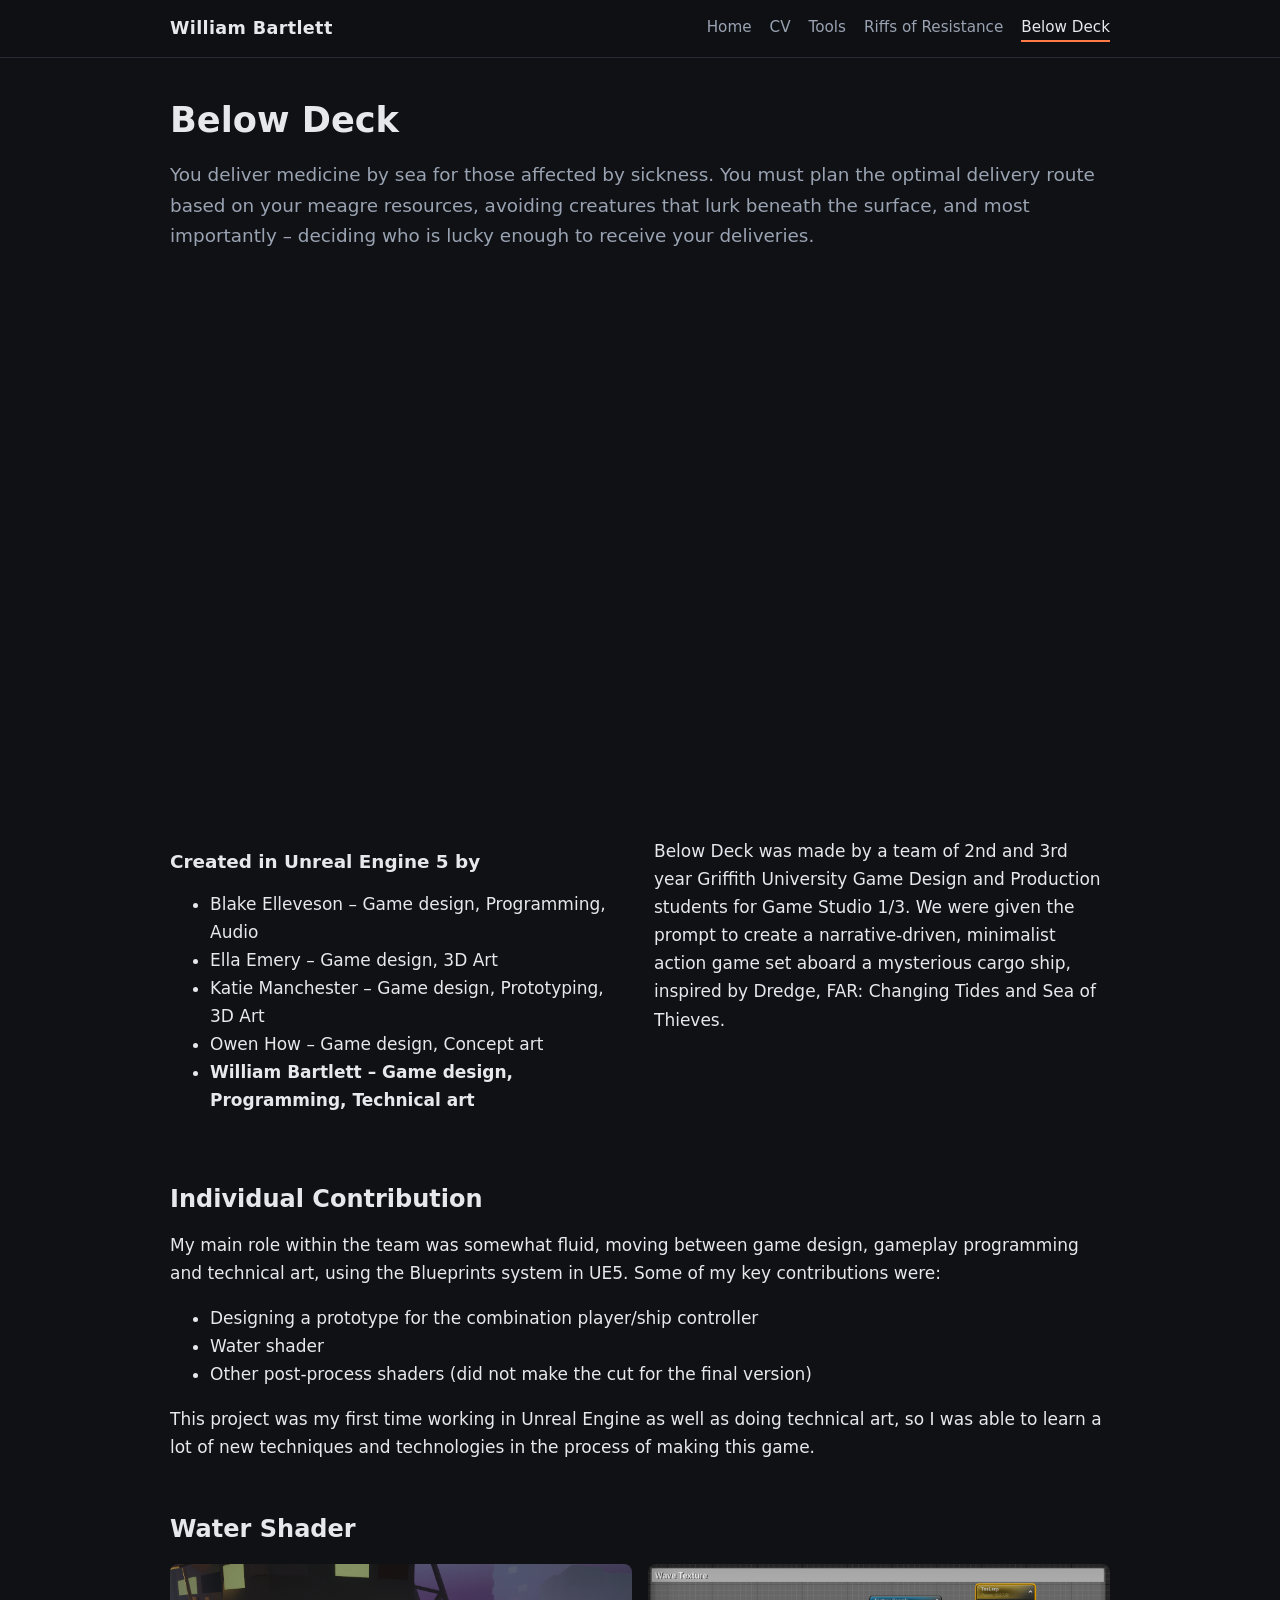
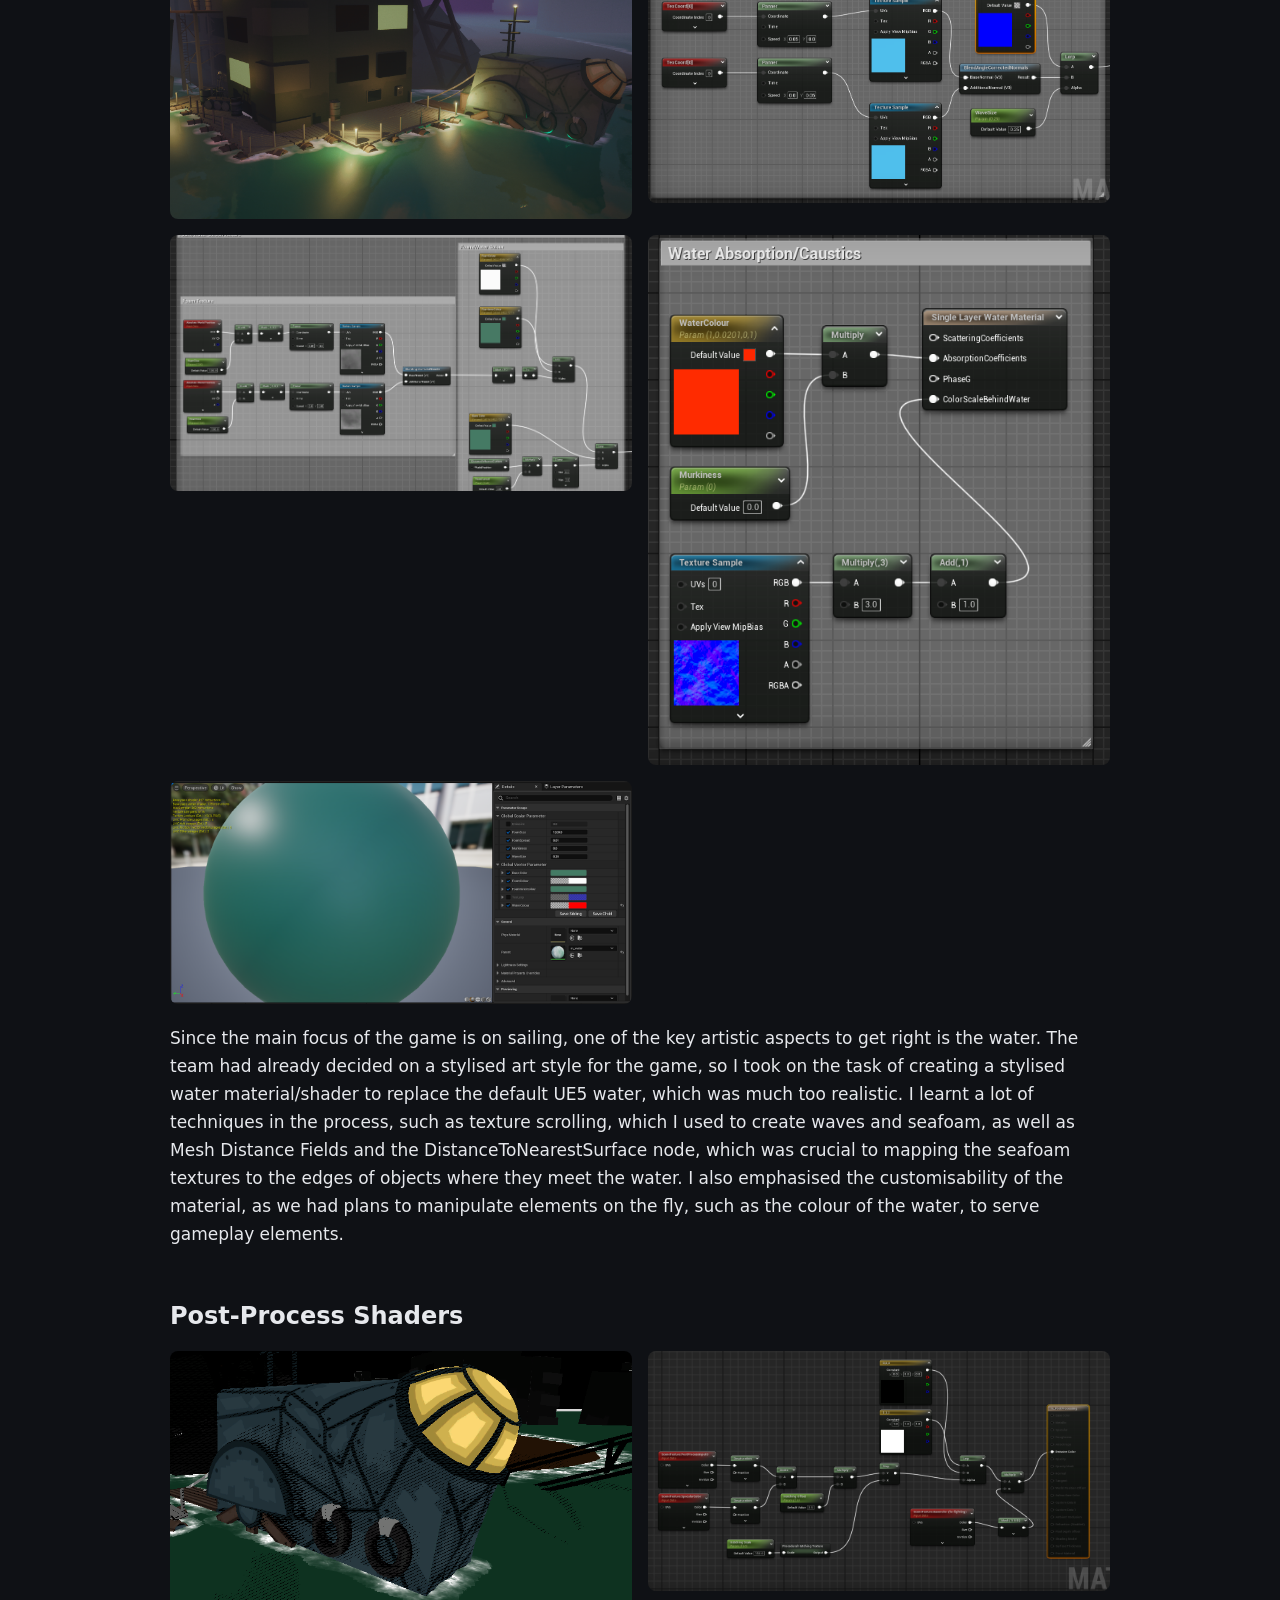
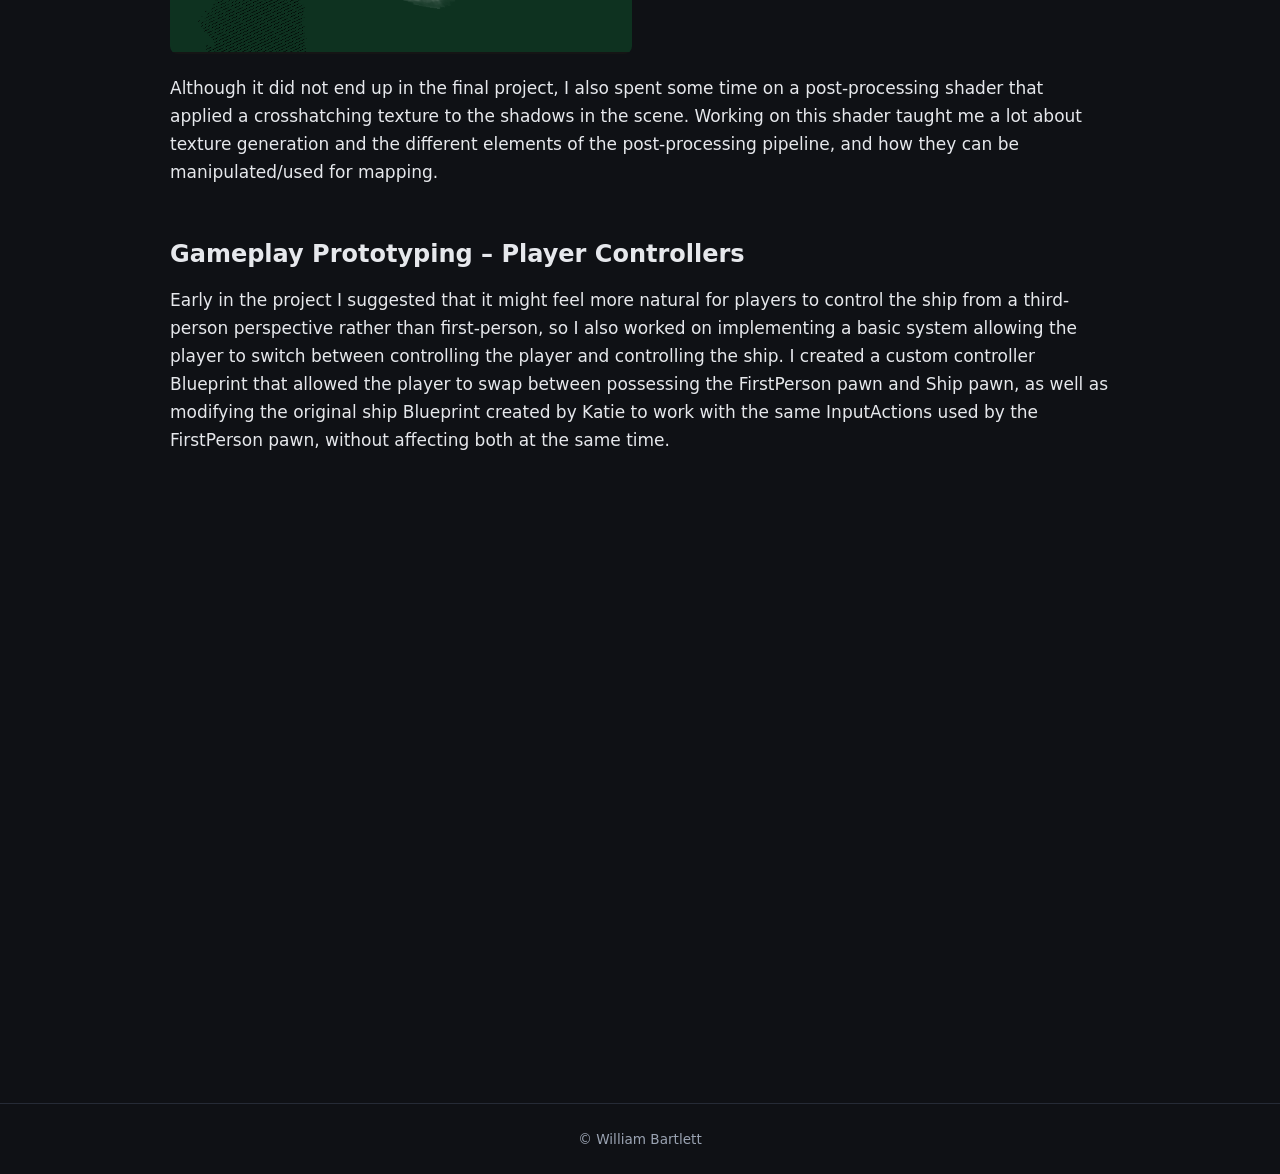
==== below-deck.html @ a275886f "migrate google sites layout to github pages" ====
<!doctype html>
<html lang="en">
<head>
  <meta charset="utf-8">
  <meta name="viewport" content="width=device-width, initial-scale=1">
  <title>William Bartlett - Below Deck</title>
  <meta name="description" content="Deliver medicine by sea, plan routes on meagre resources, avoid what lurks below, and decide who receives your deliveries.">
  <meta property="og:image" content="assets/img/bd-water-1.png">
  <link rel="stylesheet" href="assets/css/style.css">
</head>
<body>
  <header class="site-header">
    <div class="inner">
      <a class="brand" href="index.html">William Bartlett</a>
      <nav class="site-nav">
        <a href="index.html">Home</a>
        <a href="cv.html">CV</a>
        <a href="tools.html">Tools</a>
        <a href="riffs-of-resistance.html">Riffs of Resistance</a>
        <a href="below-deck.html" aria-current="page">Below Deck</a>
      </nav>
    </div>
  </header>

  <main>
    <h1>Below Deck</h1>
    <p class="lead">You deliver medicine by sea for those affected by sickness. You must plan the optimal delivery route based on your meagre resources, avoiding creatures that lurk beneath the surface, and most importantly – deciding who is lucky enough to receive your deliveries.</p>

    <div class="video">
      <iframe src="https://www.youtube-nocookie.com/embed/F-MtSrpJV0A" title="Below Deck gameplay demo" allow="accelerometer; encrypted-media; gyroscope; picture-in-picture; fullscreen" allowfullscreen loading="lazy"></iframe>
    </div>

    <div class="split">
      <div>
        <h3>Created in Unreal Engine 5 by</h3>
        <ul>
          <li>Blake Elleveson – Game design, Programming, Audio</li>
          <li>Ella Emery – Game design, 3D Art</li>
          <li>Katie Manchester – Game design, Prototyping, 3D Art</li>
          <li>Owen How – Game design, Concept art</li>
          <li><strong>William Bartlett – Game design, Programming, Technical art</strong></li>
        </ul>
      </div>
      <div>
        <p>Below Deck was made by a team of 2nd and 3rd year Griffith University Game Design and Production students for Game Studio 1/3. We were given the prompt to create a narrative-driven, minimalist action game set aboard a mysterious cargo ship, inspired by Dredge, FAR: Changing Tides and Sea of Thieves.</p>
      </div>
    </div>

    <section>
      <h2>Individual Contribution</h2>
      <p>My main role within the team was somewhat fluid, moving between game design, gameplay programming and technical art, using the Blueprints system in UE5. Some of my key contributions were:</p>
      <ul>
        <li>Designing a prototype for the combination player/ship controller</li>
        <li>Water shader</li>
        <li>Other post-process shaders (did not make the cut for the final version)</li>
      </ul>
      <p>This project was my first time working in Unreal Engine as well as doing technical art, so I was able to learn a lot of new techniques and technologies in the process of making this game.</p>
    </section>

    <section>
      <h2>Water Shader</h2>
      <div class="gallery">
        <a href="assets/img/bd-water-1.png" target="_blank" rel="noopener"><img src="assets/img/bd-water-1.png" alt="Stylised water with seafoam around the dock and ship"></a>
        <a href="assets/img/bd-water-2.png" target="_blank" rel="noopener"><img src="assets/img/bd-water-2.png" alt="Wave texture: panning normal maps blended together"></a>
        <a href="assets/img/bd-water-3.png" target="_blank" rel="noopener"><img src="assets/img/bd-water-3.png" alt="Foam texture and foam/water colour, masked with DistanceToNearestSurface"></a>
        <a href="assets/img/bd-water-4.png" target="_blank" rel="noopener"><img src="assets/img/bd-water-4.png" alt="Water absorption and caustics into the Single Layer Water material"></a>
        <a href="assets/img/bd-water-5.png" target="_blank" rel="noopener"><img src="assets/img/bd-water-5.png" alt="Water material instance with exposed parameters"></a>
      </div>
      <p>Since the main focus of the game is on sailing, one of the key artistic aspects to get right is the water. The team had already decided on a stylised art style for the game, so I took on the task of creating a stylised water material/shader to replace the default UE5 water, which was much too realistic. I learnt a lot of techniques in the process, such as texture scrolling, which I used to create waves and seafoam, as well as Mesh Distance Fields and the DistanceToNearestSurface node, which was crucial to mapping the seafoam textures to the edges of objects where they meet the water. I also emphasised the customisability of the material, as we had plans to manipulate elements on the fly, such as the colour of the water, to serve gameplay elements.</p>
    </section>

    <section>
      <h2>Post-Process Shaders</h2>
      <div class="gallery">
        <a href="assets/img/bd-pp-1.png" target="_blank" rel="noopener"><img src="assets/img/bd-pp-1.png" alt="Crosshatching post-process applied to shadows on the ship"></a>
        <a href="assets/img/bd-pp-2.png" target="_blank" rel="noopener"><img src="assets/img/bd-pp-2.png" alt="Crosshatching post-process material graph"></a>
      </div>
      <p>Although it did not end up in the final project, I also spent some time on a post-processing shader that applied a crosshatching texture to the shadows in the scene. Working on this shader taught me a lot about texture generation and the different elements of the post-processing pipeline, and how they can be manipulated/used for mapping.</p>
    </section>

    <section>
      <h2>Gameplay Prototyping – Player Controllers</h2>
      <p>Early in the project I suggested that it might feel more natural for players to control the ship from a third-person perspective rather than first-person, so I also worked on implementing a basic system allowing the player to switch between controlling the player and controlling the ship. I created a custom controller Blueprint that allowed the player to swap between possessing the FirstPerson pawn and Ship pawn, as well as modifying the original ship Blueprint created by Katie to work with the same InputActions used by the FirstPerson pawn, without affecting both at the same time.</p>
      <div class="video">
      <iframe src="https://www.youtube-nocookie.com/embed/NveEloh2Sfo" title="Below Deck player/ship controller prototype" allow="accelerometer; encrypted-media; gyroscope; picture-in-picture; fullscreen" allowfullscreen loading="lazy"></iframe>
    </div>
    </section>
  </main>

  <footer class="site-footer">© William Bartlett</footer>
</body>
</html>
---- assets/css/style.css ----
:root {
  --bg: #0f1115;
  --surface: #171a21;
  --border: #262b36;
  --text: #e6e8ec;
  --muted: #9aa3b2;
  --accent: #ff7a45;
  --max: 980px;
}

* { box-sizing: border-box; }

html { scroll-behavior: smooth; }

body {
  margin: 0;
  background: var(--bg);
  color: var(--text);
  font-family: "Inter", system-ui, -apple-system, "Segoe UI", Roboto, sans-serif;
  line-height: 1.65;
  font-size: 17px;
}

a { color: var(--accent); }
a:hover { text-decoration: none; }

img { max-width: 100%; display: block; border-radius: 8px; }

/* ---------- header / nav ---------- */
.site-header {
  position: sticky;
  top: 0;
  z-index: 10;
  background: rgba(15, 17, 21, 0.92);
  backdrop-filter: blur(8px);
  border-bottom: 1px solid var(--border);
}
.site-header .inner {
  max-width: var(--max);
  margin: 0 auto;
  padding: 14px 20px;
  display: flex;
  align-items: center;
  justify-content: space-between;
  gap: 16px;
  flex-wrap: wrap;
}
.brand {
  font-weight: 700;
  font-size: 1.1rem;
  color: var(--text);
  text-decoration: none;
  letter-spacing: 0.02em;
}
.site-nav { display: flex; gap: 18px; flex-wrap: wrap; }
.site-nav a {
  color: var(--muted);
  text-decoration: none;
  font-size: 0.95rem;
}
.site-nav a:hover,
.site-nav a[aria-current="page"] { color: var(--text); }
.site-nav a[aria-current="page"] { border-bottom: 2px solid var(--accent); }

/* ---------- layout ---------- */
main {
  max-width: var(--max);
  margin: 0 auto;
  padding: 40px 20px 80px;
}

h1, h2, h3 { line-height: 1.25; }
h1 { font-size: 2.2rem; margin: 0 0 0.4em; }
h2 { font-size: 1.5rem; margin: 2.2em 0 0.6em; }
h3 { font-size: 1.15rem; margin: 1.6em 0 0.4em; }

.lead { font-size: 1.15rem; color: var(--muted); }
.muted { color: var(--muted); }

.hero-img { width: 100%; margin: 0 0 32px; }

section + section { margin-top: 48px; }

/* ---------- project cards (home) ---------- */
.cards {
  display: grid;
  grid-template-columns: repeat(auto-fit, minmax(280px, 1fr));
  gap: 24px;
}
.card {
  background: var(--surface);
  border: 1px solid var(--border);
  border-radius: 12px;
  overflow: hidden;
  display: flex;
  flex-direction: column;
}
.card img { border-radius: 0; aspect-ratio: 16 / 9; object-fit: cover; width: 100%; }
.card .body { padding: 18px 20px 22px; display: flex; flex-direction: column; gap: 6px; flex: 1; }
.card .video { margin: 10px 0 14px; }
.card h3 { margin: 0; }
.card .roles { color: var(--muted); font-size: 0.92rem; }
.card .btn { margin-top: auto; align-self: flex-start; }

.btn {
  display: inline-block;
  padding: 8px 16px;
  border: 1px solid var(--accent);
  border-radius: 6px;
  color: var(--accent);
  text-decoration: none;
  font-weight: 600;
  font-size: 0.9rem;
  letter-spacing: 0.04em;
}
.btn:hover { background: var(--accent); color: var(--bg); }

/* ---------- media ---------- */
.gallery {
  display: grid;
  grid-template-columns: repeat(auto-fit, minmax(380px, 1fr));
  gap: 16px;
  margin: 20px 0;
}
.video {
  position: relative;
  aspect-ratio: 16 / 9;
  margin: 20px 0;
}
.video iframe {
  position: absolute;
  inset: 0;
  width: 100%;
  height: 100%;
  border: 0;
  border-radius: 8px;
}

.split {
  display: grid;
  grid-template-columns: 1fr 1fr;
  gap: 28px;
  align-items: start;
}
@media (max-width: 760px) {
  .split { grid-template-columns: 1fr; }
}

/* ---------- CV ---------- */
.cv-entry { margin-bottom: 28px; }
.cv-entry h3 { margin-bottom: 0; }
.cv-entry .where { color: var(--muted); margin: 2px 0 8px; }
.skills {
  display: grid;
  grid-template-columns: repeat(auto-fit, minmax(200px, 1fr));
  gap: 20px;
}
.skills ul { padding-left: 1.1em; margin: 0; }
.skills h3 { margin-top: 0; }
.panel {
  background: var(--surface);
  border: 1px solid var(--border);
  border-radius: 12px;
  padding: 20px;
}

/* ---------- contact / footer ---------- */
.contact { display: flex; gap: 14px; margin-top: 12px; }
.contact a {
  display: inline-flex;
  width: 44px;
  height: 44px;
  align-items: center;
  justify-content: center;
  border: 1px solid var(--border);
  border-radius: 50%;
  color: var(--text);
}
.contact a:hover { border-color: var(--accent); color: var(--accent); }
.contact svg { width: 20px; height: 20px; fill: currentColor; }

.site-footer {
  border-top: 1px solid var(--border);
  color: var(--muted);
  font-size: 0.85rem;
  text-align: center;
  padding: 24px 20px;
}

/* ---------- home intro ---------- */
.intro {
  display: grid;
  grid-template-columns: 220px 1fr;
  gap: 36px;
  align-items: center;
  margin-bottom: 24px;
}
.intro h1 { margin-bottom: 0.2em; }
.intro h2 { margin-top: 1em; }
.portrait {
  width: 220px;
  height: 220px;
  object-fit: cover;
  object-position: 50% 35%;
  border-radius: 50%;
  border: 3px solid var(--border);
}
@media (max-width: 700px) {
  .intro { grid-template-columns: 1fr; justify-items: center; text-align: center; gap: 20px; }
  .portrait { width: 160px; height: 160px; }
}

/* gallery images open full size */
.gallery a { display: block; }
.gallery a img { transition: opacity .15s; }
.gallery a:hover img { opacity: .85; }
@media (max-width: 440px) {
  .gallery { grid-template-columns: 1fr; }
}
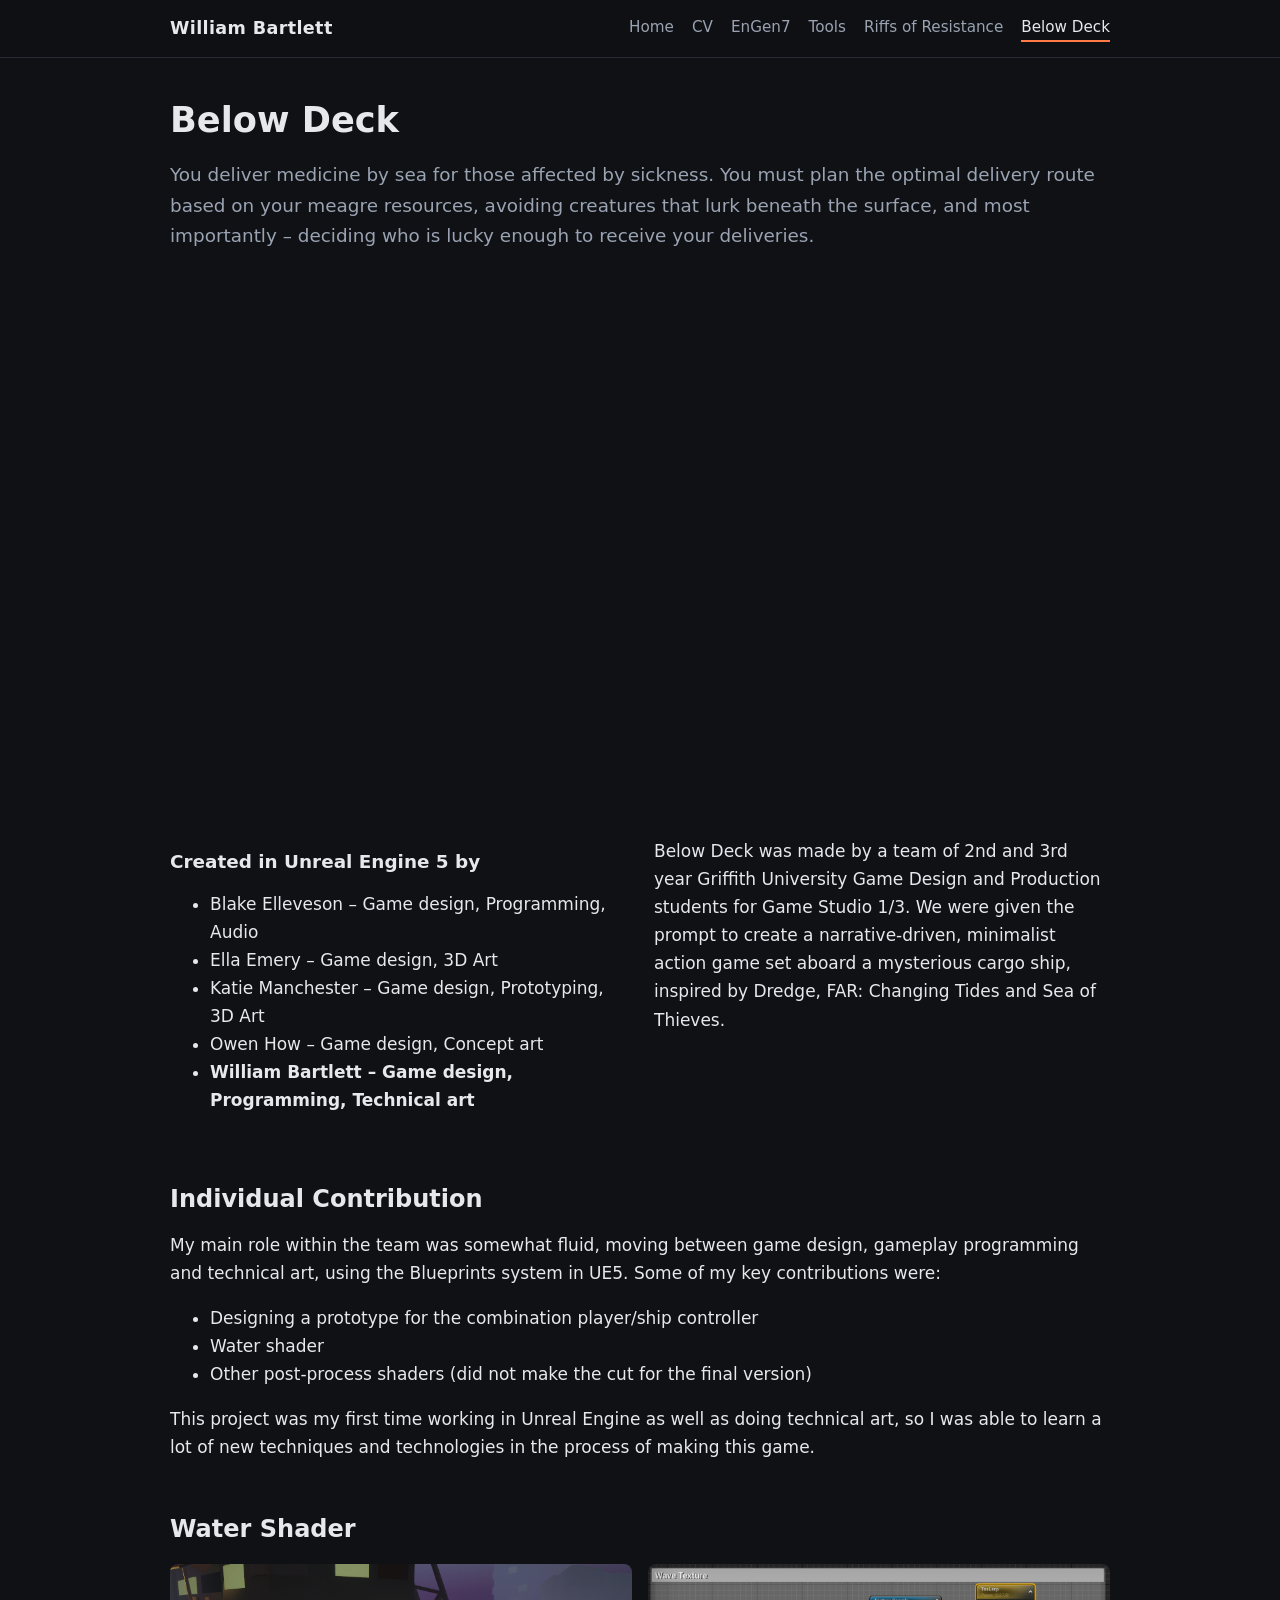
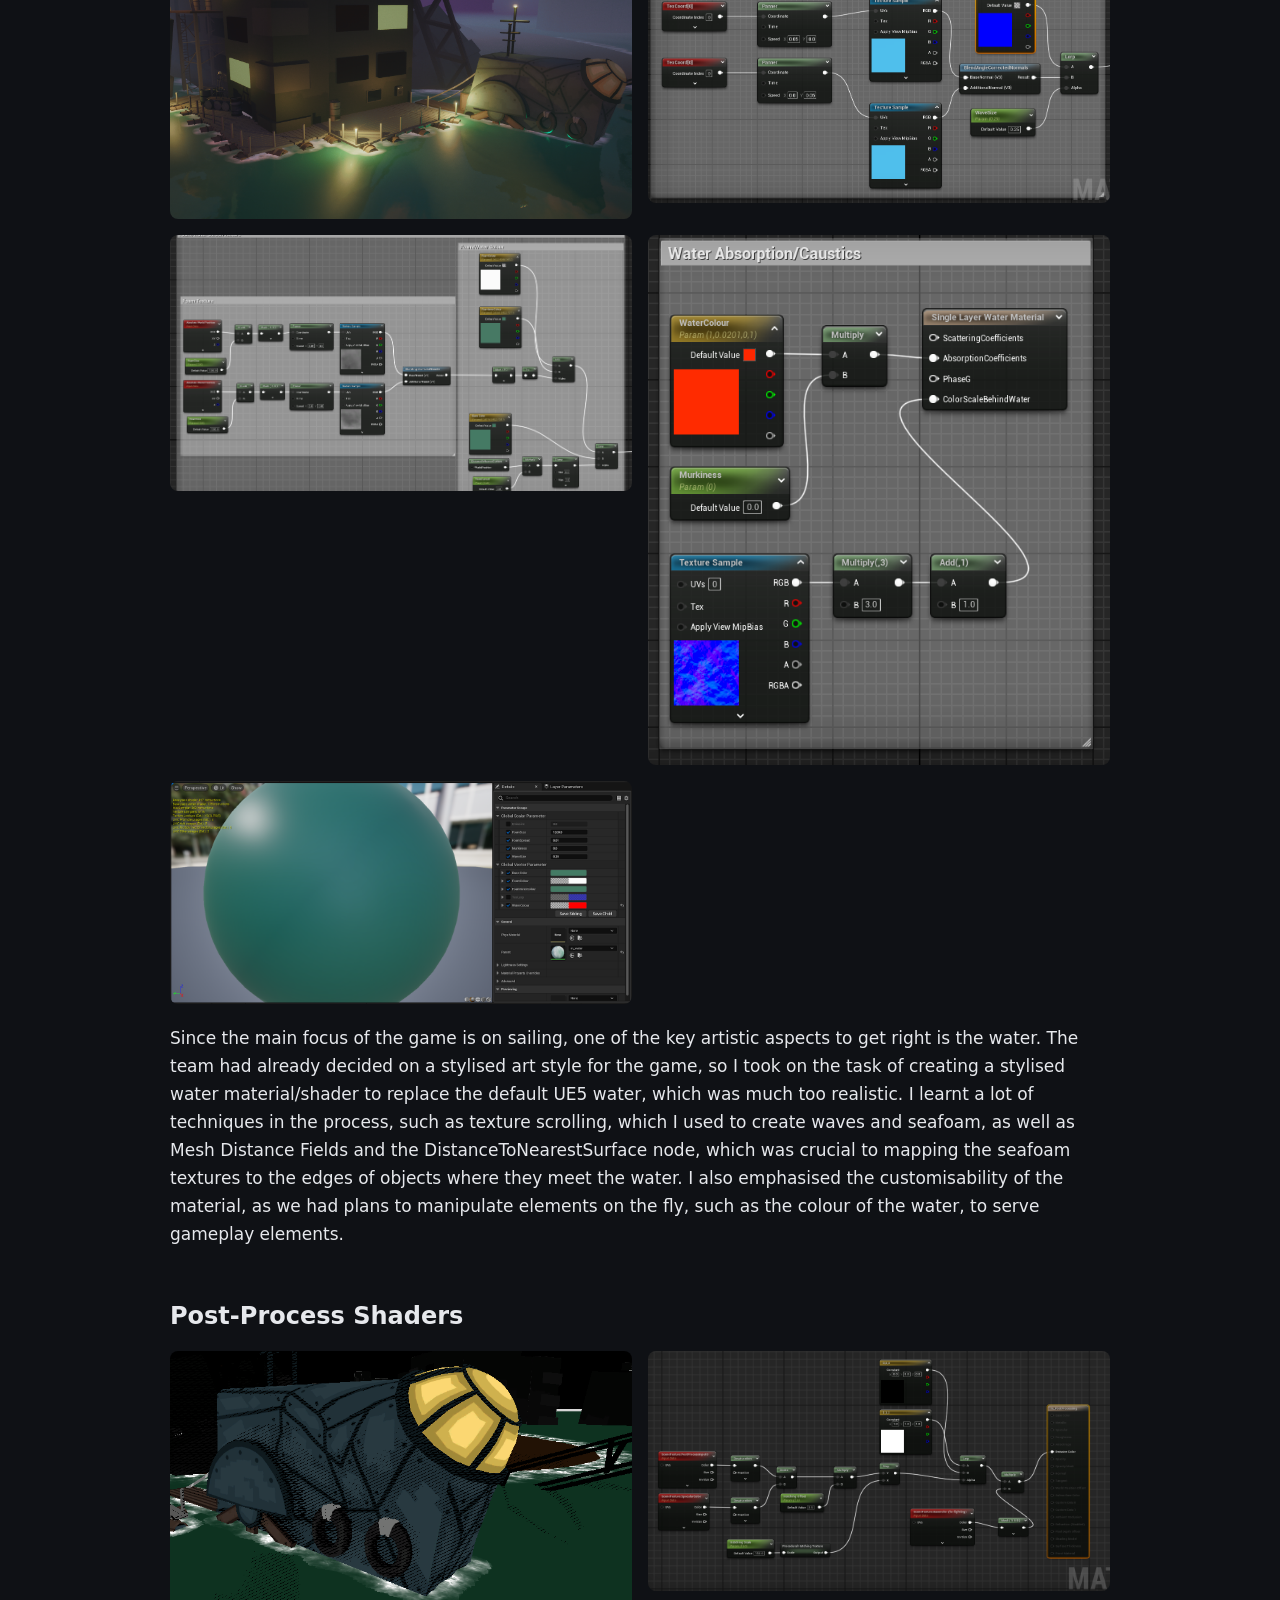
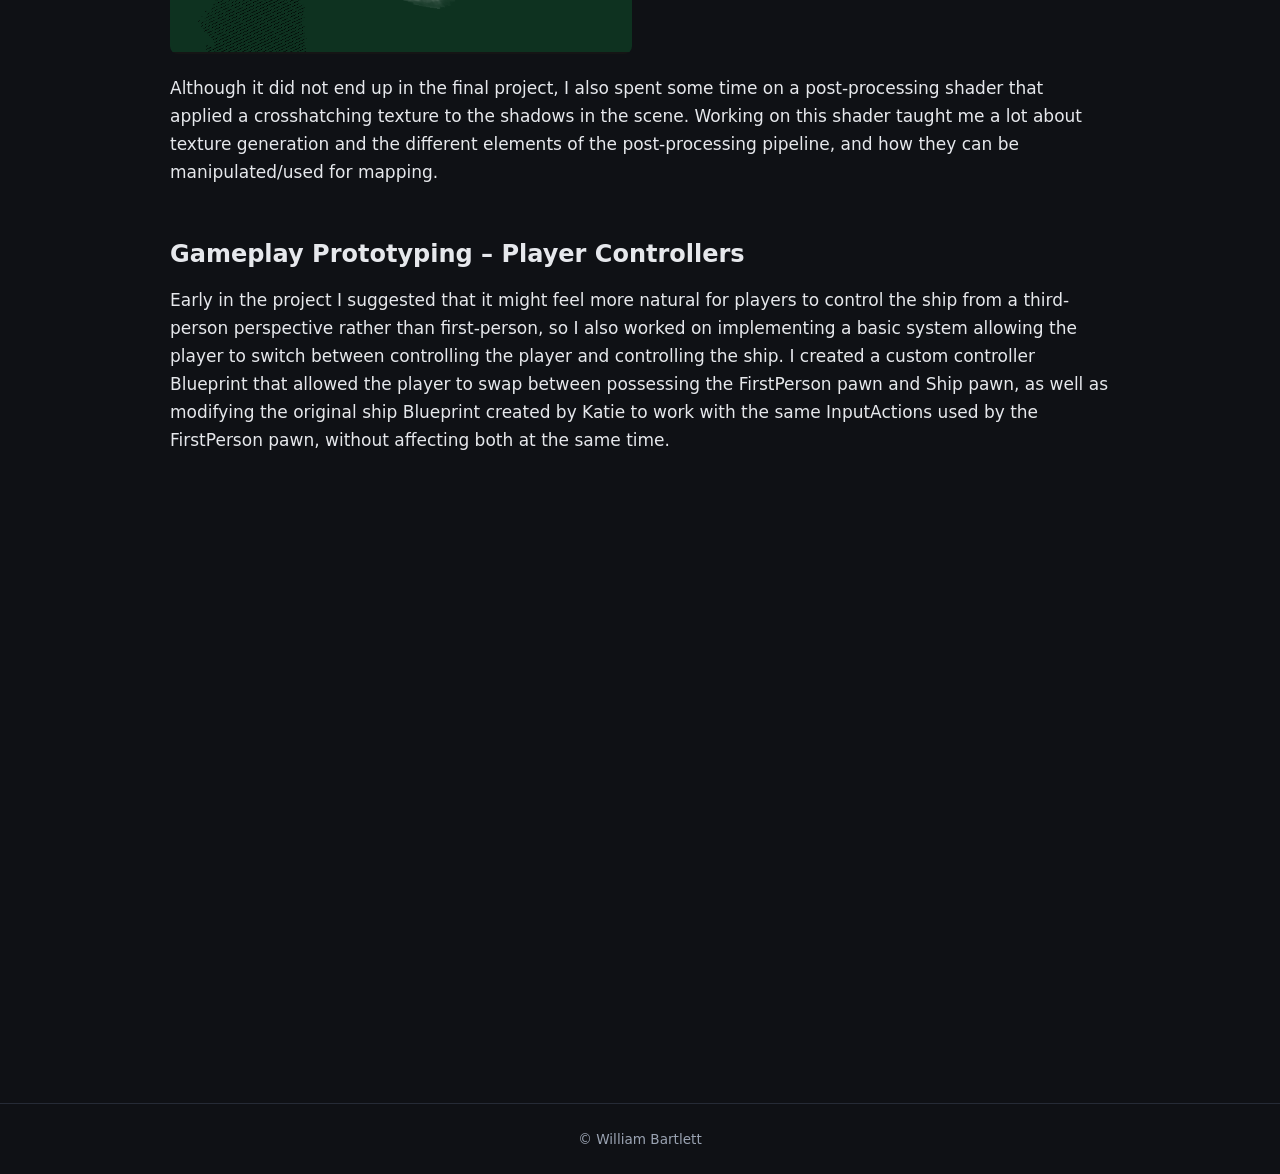
==== commit 3657fea2: "add engen7 page" ====
--- a/below-deck.html
+++ b/below-deck.html
@@ -15,6 +15,7 @@
       <nav class="site-nav">
         <a href="index.html">Home</a>
         <a href="cv.html">CV</a>
+        <a href="engen7.html">EnGen7</a>
         <a href="tools.html">Tools</a>
         <a href="riffs-of-resistance.html">Riffs of Resistance</a>
         <a href="below-deck.html" aria-current="page">Below Deck</a>
--- a/assets/css/style.css
+++ b/assets/css/style.css
@@ -217,3 +217,46 @@
 @media (max-width: 440px) {
   .gallery { grid-template-columns: 1fr; }
 }
+
+/* ---------- inline code ---------- */
+code {
+  font-family: "JetBrains Mono", Consolas, monospace;
+  font-size: 0.88em;
+  background: var(--surface);
+  border: 1px solid var(--border);
+  border-radius: 4px;
+  padding: 1px 5px;
+}
+
+/* ---------- architecture diagram ---------- */
+.diagram {
+  margin: 20px 0 28px;
+  padding: 16px;
+  background: var(--surface);
+  border: 1px solid var(--border);
+  border-radius: 12px;
+}
+.diagram svg { width: 100%; height: auto; display: block; }
+.d-box { fill: var(--bg); stroke: var(--border); stroke-width: 1.5; }
+.d-accent { stroke: var(--accent); }
+.d-platform { fill: transparent; stroke-dasharray: 5 4; }
+.d-l { stroke: var(--muted); stroke-width: 1.5; }
+.d-t { fill: var(--text); font: 600 15px Inter, system-ui, sans-serif; text-anchor: middle; }
+.d-s { fill: var(--muted); font: 12.5px Inter, system-ui, sans-serif; text-anchor: middle; }
+
+/* ---------- card without a screenshot ---------- */
+.card-banner {
+  aspect-ratio: 16 / 9;
+  display: flex;
+  align-items: center;
+  justify-content: center;
+  flex-direction: column;
+  gap: 6px;
+  background:
+    linear-gradient(var(--border) 1px, transparent 1px) 0 0 / 28px 28px,
+    linear-gradient(90deg, var(--border) 1px, transparent 1px) 0 0 / 28px 28px,
+    var(--bg);
+  border-bottom: 1px solid var(--border);
+}
+.card-banner strong { font-size: 2.4rem; letter-spacing: 0.04em; }
+.card-banner span { color: var(--muted); font-size: 0.9rem; }
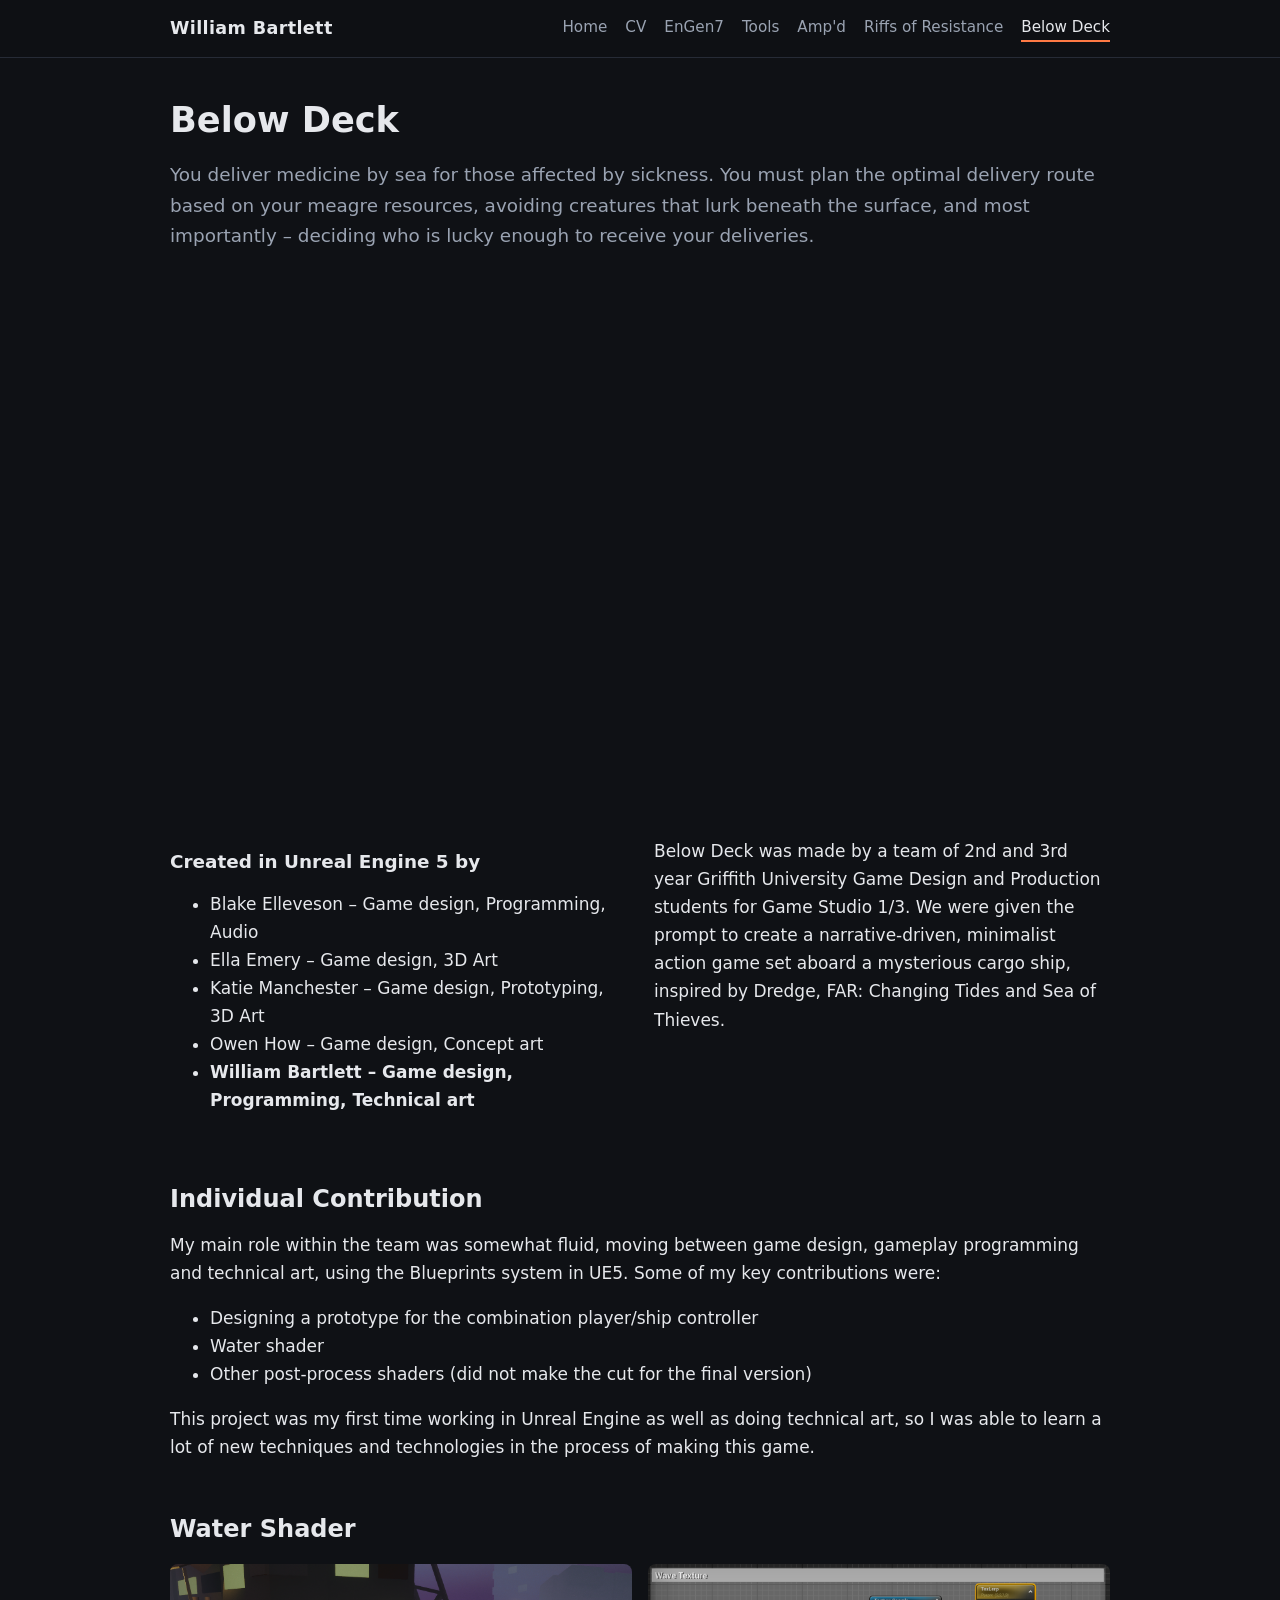
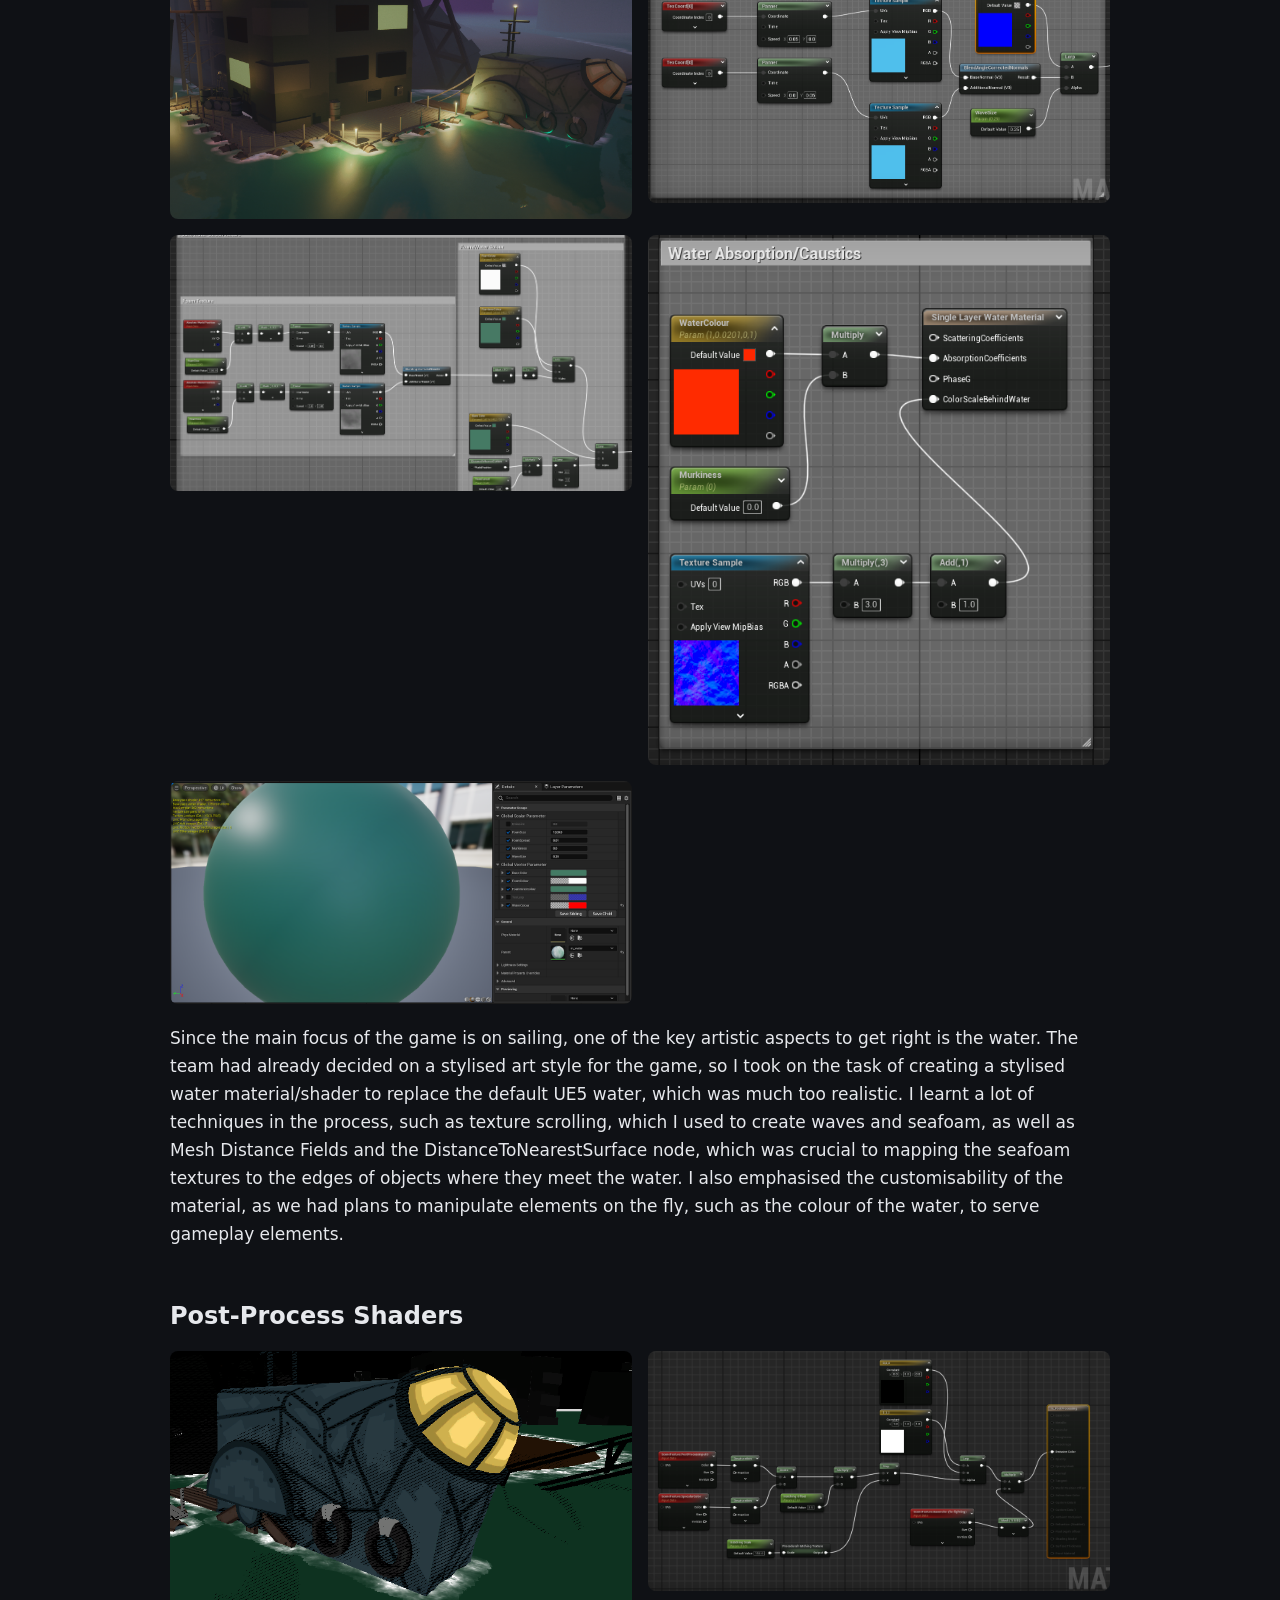
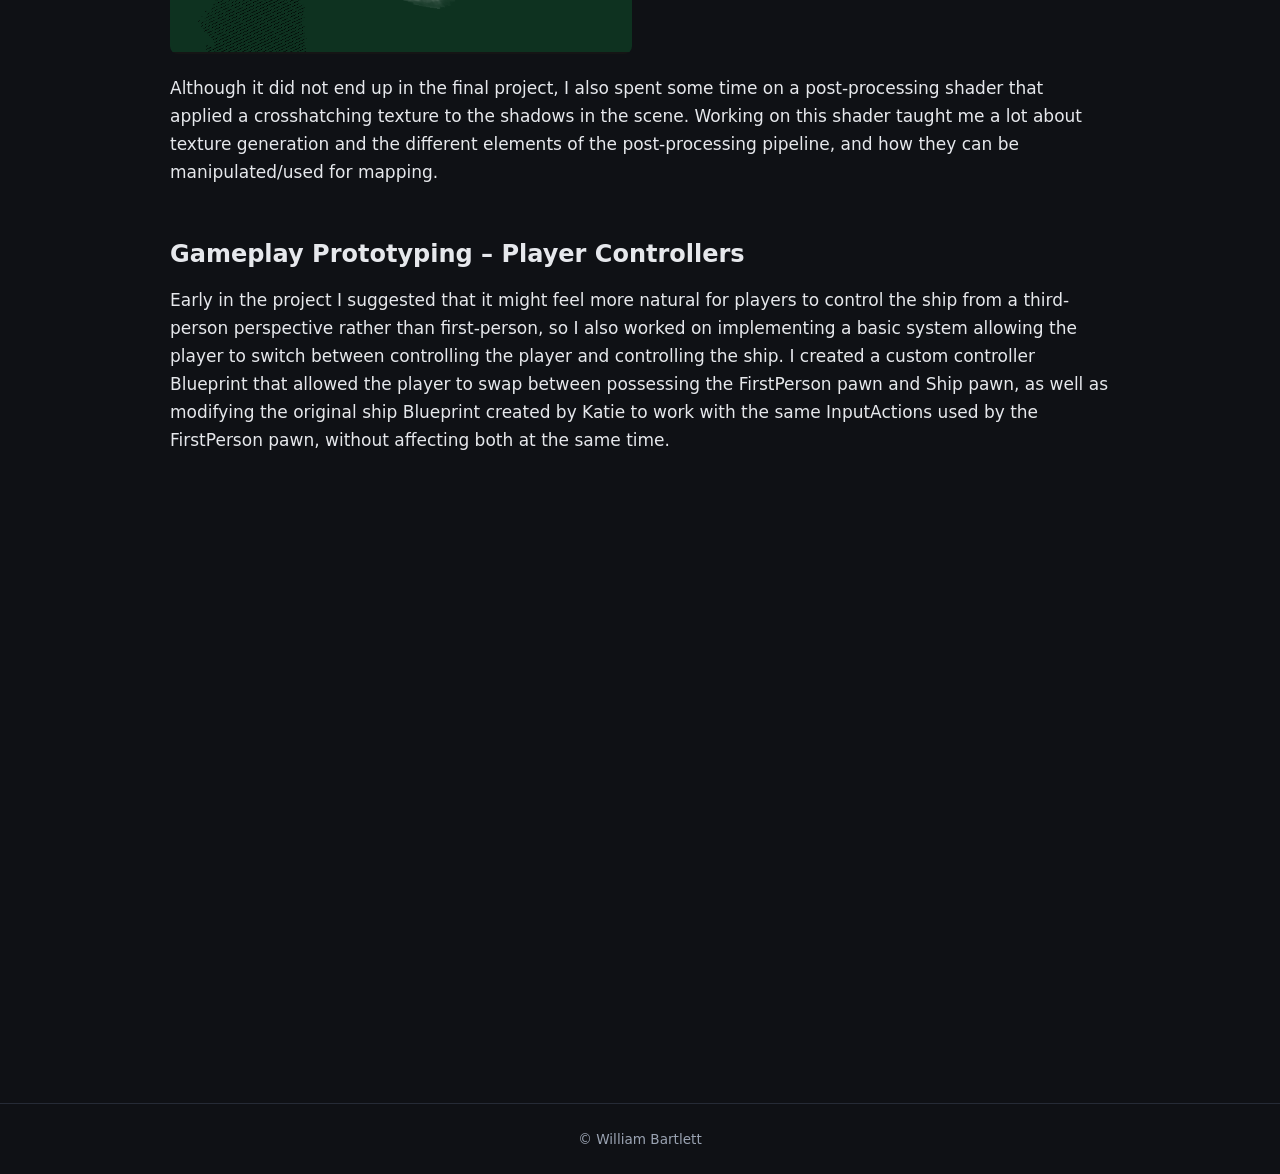
==== commit 9b1fcdd3: "add amp'd page, update engen7 page" ====
--- a/below-deck.html
+++ b/below-deck.html
@@ -17,6 +17,7 @@
         <a href="cv.html">CV</a>
         <a href="engen7.html">EnGen7</a>
         <a href="tools.html">Tools</a>
+        <a href="amp'd.html">Amp'd</a>
         <a href="riffs-of-resistance.html">Riffs of Resistance</a>
         <a href="below-deck.html" aria-current="page">Below Deck</a>
       </nav>
